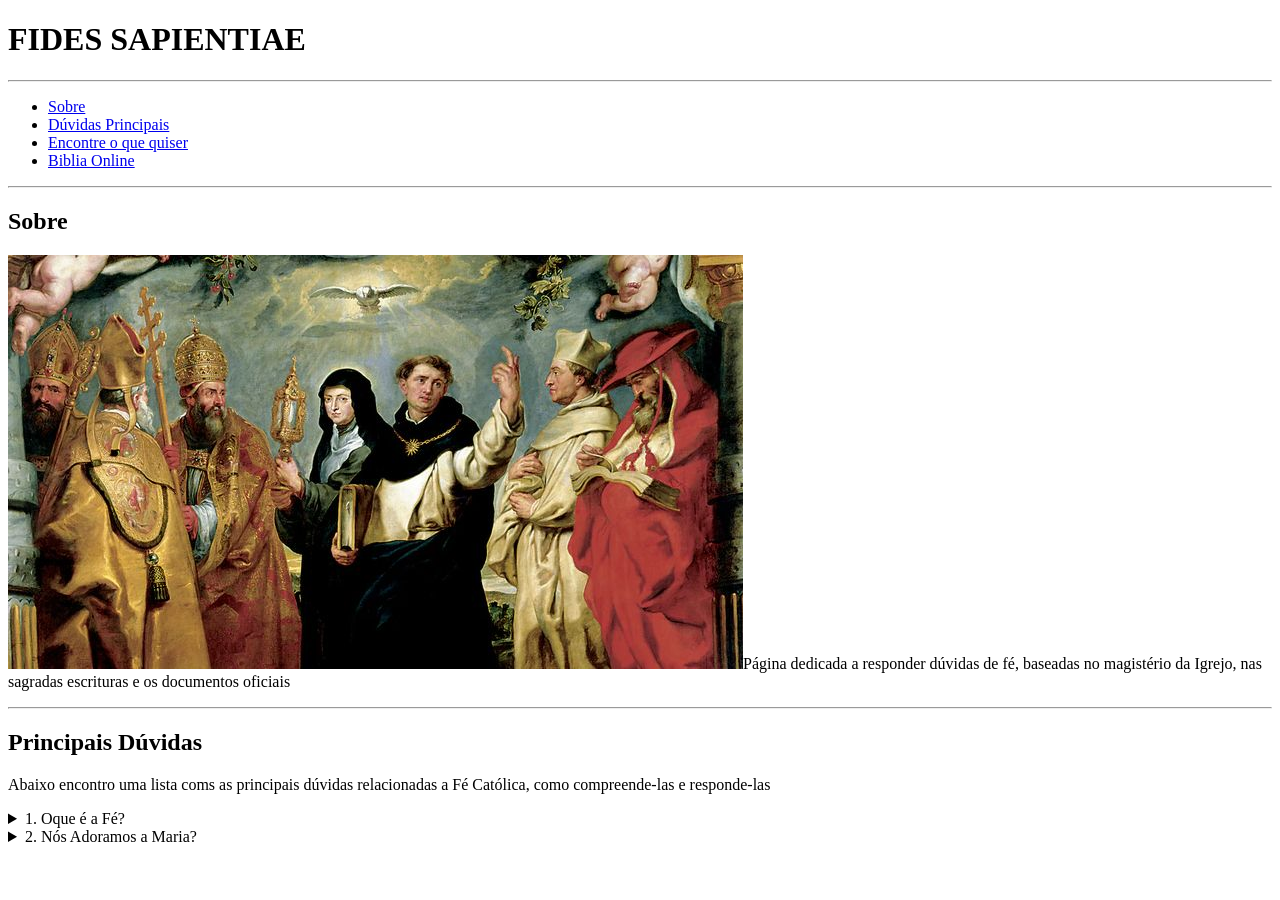
==== index.html @ c598e9e1 "Add files via upload Criação Inicial do site, com 2 tópicos anexados" ====
<!DOCTYPE html>
<html lang="pt-br">
<head>
  <meta charset="UTF-8">
  <meta name="viewport" content="width=device-width, initial-scale=1.0">
  <title>Fides Sapientiae</title>
</head>
<body>
  <h1>FIDES SAPIENTIAE</h1>
  <hr>
  <nav>
    <ul>
      <li><a href="#sobre">Sobre</a></li>
      <li><a href="#Dúvidas Principais">Dúvidas Principais</a></li>
      <li><a href="Encontre o que quiser">Encontre o que quiser</a></li>
      <li><a href="https://www.bibliacatolica.com.br" target="_blank">Biblia Online</a></li>
    </ul>
  </nav>
  <hr>
  <section id="sobre">
    <h2>Sobre</h2>
    <img src="capa.jpg" alt="Imagem dos santos doutores iluminados pelo espirito santo"
    <p>Página dedicada a responder dúvidas de fé, baseadas no magistério da Igrejo, nas sagradas escrituras e os documentos oficiais</p>

  </section>
  <hr>
  <section id="Dúvidas Principais">
<h2>Principais Dúvidas</h2>
<p>Abaixo encontro uma lista coms as principais dúvidas relacionadas a Fé Católica, como compreende-las e responde-las</p>
<details>
  <summary>1. Oque é a Fé?</summary>
  <img src="St Thomas Aquinas holding the Eucharist.jpg" alt="São Thomas de Aquino contemplando Jesus eucarístico" width="400" leght="400">
  <p>A fé é a certeza da existência de Deus e a confiança na sua ação redentora.</p>
</details>
<details>
  <summary>2. Nós Adoramos a Maria?</summary>
<p>uuhdu</p>
</details>



  </section>
  
</body>
</html>
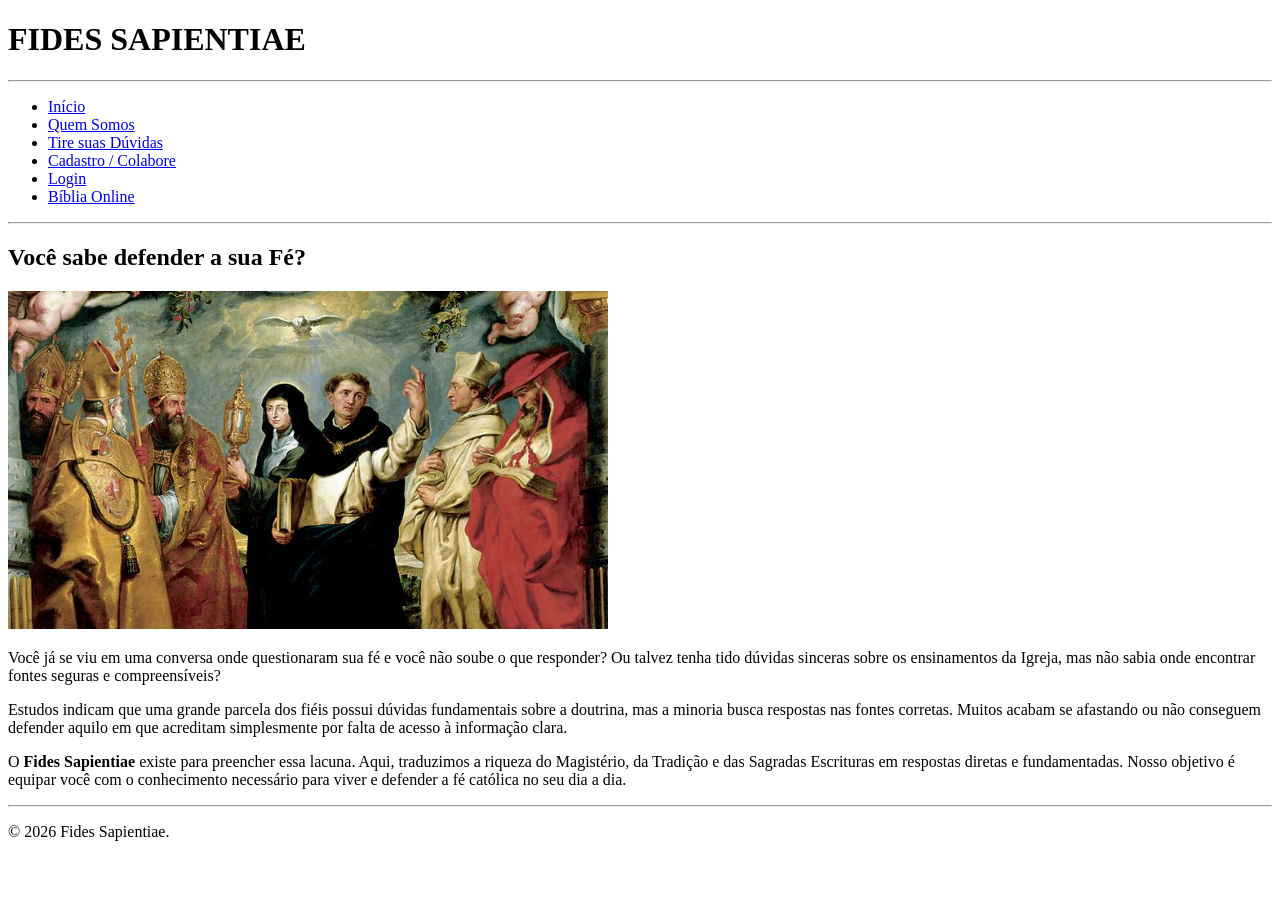
==== commit 3faae9d8: "Add files via upload Ampliação do sistema com forma da login, tela com uma prévia do sistema de busc" ====
--- a/index.html
+++ b/index.html
@@ -1,45 +1,54 @@
 <!DOCTYPE html>
 <html lang="pt-br">
+
 <head>
   <meta charset="UTF-8">
   <meta name="viewport" content="width=device-width, initial-scale=1.0">
-  <title>Fides Sapientiae</title>
+  <link rel="stylesheet" href="estilo.css">
+  <title>Fides Sapientiae - Início</title>
 </head>
+
 <body>
-  <h1>FIDES SAPIENTIAE</h1>
+  <header>
+    <h1>FIDES SAPIENTIAE</h1>
+  </header>
   <hr>
+
   <nav>
     <ul>
-      <li><a href="#sobre">Sobre</a></li>
-      <li><a href="#Dúvidas Principais">Dúvidas Principais</a></li>
-      <li><a href="Encontre o que quiser">Encontre o que quiser</a></li>
-      <li><a href="https://www.bibliacatolica.com.br" target="_blank">Biblia Online</a></li>
+      <li><a href="index.html">Início</a></li>
+      <li><a href="quem-somos.html">Quem Somos</a></li>
+      <li><a href="duvidas.html">Tire suas Dúvidas</a></li>
+      <li><a href="cadastro.html">Cadastro / Colabore</a></li>
+      <li><a href="login.html">Login</a></li>
+      <li><a href="https://www.bibliacatolica.com.br" target="_blank">Bíblia Online</a></li>
     </ul>
   </nav>
   <hr>
-  <section id="sobre">
-    <h2>Sobre</h2>
-    <img src="capa.jpg" alt="Imagem dos santos doutores iluminados pelo espirito santo"
-    <p>Página dedicada a responder dúvidas de fé, baseadas no magistério da Igrejo, nas sagradas escrituras e os documentos oficiais</p>
 
-  </section>
-  <hr>
-  <section id="Dúvidas Principais">
-<h2>Principais Dúvidas</h2>
-<p>Abaixo encontro uma lista coms as principais dúvidas relacionadas a Fé Católica, como compreende-las e responde-las</p>
-<details>
-  <summary>1. Oque é a Fé?</summary>
-  <img src="St Thomas Aquinas holding the Eucharist.jpg" alt="São Thomas de Aquino contemplando Jesus eucarístico" width="400" leght="400">
-  <p>A fé é a certeza da existência de Deus e a confiança na sua ação redentora.</p>
-</details>
-<details>
-  <summary>2. Nós Adoramos a Maria?</summary>
-<p>uuhdu</p>
-</details>
+  <main>
+    <section id="introducao">
+      <h2>Você sabe defender a sua Fé?</h2>
+      <img src="capa.jpg" alt="Imagem dos santos doutores iluminados pelo espirito santo" width="600">
 
+      <p>Você já se viu em uma conversa onde questionaram sua fé e você não soube o que responder? Ou talvez tenha tido
+        dúvidas sinceras sobre os ensinamentos da Igreja, mas não sabia onde encontrar fontes seguras e compreensíveis?
+      </p>
 
+      <p>Estudos indicam que uma grande parcela dos fiéis possui dúvidas fundamentais sobre a doutrina, mas a minoria
+        busca respostas nas fontes corretas. Muitos acabam se afastando ou não conseguem defender aquilo em que
+        acreditam simplesmente por falta de acesso à informação clara.</p>
 
-  </section>
-  
+      <p>O <strong>Fides Sapientiae</strong> existe para preencher essa lacuna. Aqui, traduzimos a riqueza do
+        Magistério, da Tradição e das Sagradas Escrituras em respostas diretas e fundamentadas. Nosso objetivo é equipar
+        você com o conhecimento necessário para viver e defender a fé católica no seu dia a dia.</p>
+    </section>
+  </main>
+
+  <footer>
+    <hr>
+    <p>&copy; 2026 Fides Sapientiae.</p>
+  </footer>
 </body>
+
 </html>
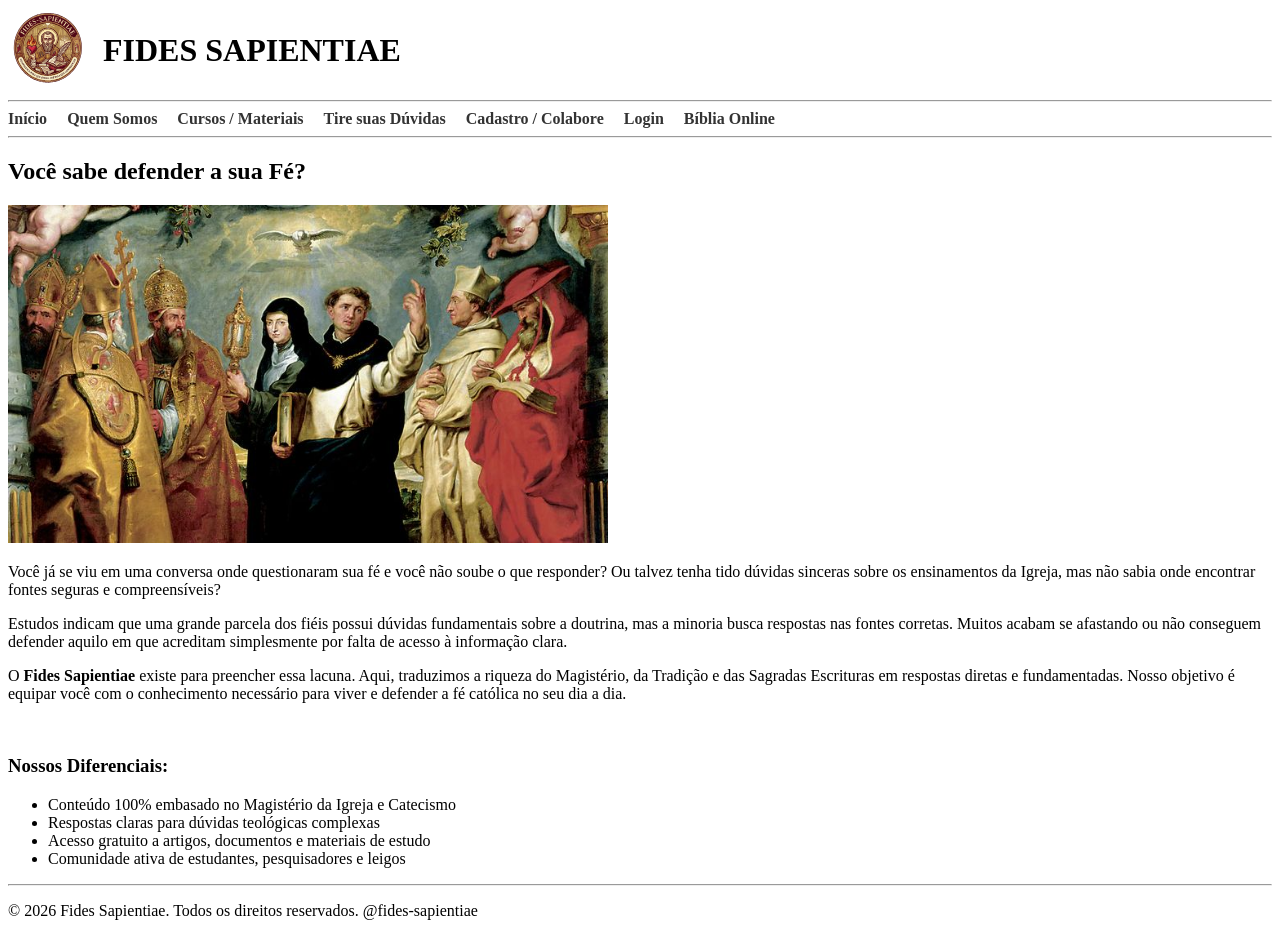
==== commit 7d640d17: "Add files via upload Adição da tela de cursos, imagem da empresa, e refinamento de menu navegação" ====
--- a/index.html
+++ b/index.html
@@ -4,13 +4,20 @@
 <head>
   <meta charset="UTF-8">
   <meta name="viewport" content="width=device-width, initial-scale=1.0">
-  <link rel="stylesheet" href="estilo.css">
+  <!-- 1. Caminho direto para o CSS -->
+  <link rel="stylesheet" href="css/estilo.css">
   <title>Fides Sapientiae - Início</title>
 </head>
 
 <body>
   <header>
-    <h1>FIDES SAPIENTIAE</h1>
+    <div class="logo-container">
+      <a href="index.html">
+        <!-- 2. Caminho direto para a imagem + class="logo" para aplicar o círculo -->
+        <img src="imagens/logo.svg" alt="Logotipo Fides Sapientiae" class="logo">
+      </a>
+      <h1>FIDES SAPIENTIAE</h1>
+    </div>
   </header>
   <hr>
 
@@ -18,6 +25,7 @@
     <ul>
       <li><a href="index.html">Início</a></li>
       <li><a href="quem-somos.html">Quem Somos</a></li>
+      <li><a href="servicos.html">Cursos / Materiais</a></li>
       <li><a href="duvidas.html">Tire suas Dúvidas</a></li>
       <li><a href="cadastro.html">Cadastro / Colabore</a></li>
       <li><a href="login.html">Login</a></li>
@@ -29,7 +37,7 @@
   <main>
     <section id="introducao">
       <h2>Você sabe defender a sua Fé?</h2>
-      <img src="capa.jpg" alt="Imagem dos santos doutores iluminados pelo espirito santo" width="600">
+      <img src="imagens/capa.jpg" alt="Imagem dos santos doutores iluminados pelo espirito santo" width="600">
 
       <p>Você já se viu em uma conversa onde questionaram sua fé e você não soube o que responder? Ou talvez tenha tido
         dúvidas sinceras sobre os ensinamentos da Igreja, mas não sabia onde encontrar fontes seguras e compreensíveis?
@@ -42,12 +50,20 @@
       <p>O <strong>Fides Sapientiae</strong> existe para preencher essa lacuna. Aqui, traduzimos a riqueza do
         Magistério, da Tradição e das Sagradas Escrituras em respostas diretas e fundamentadas. Nosso objetivo é equipar
         você com o conhecimento necessário para viver e defender a fé católica no seu dia a dia.</p>
+  <br>
+        <h3>Nossos Diferenciais:</h3>
+        <ul>
+          <li>Conteúdo 100% embasado no Magistério da Igreja e Catecismo</li>
+          <li>Respostas claras para dúvidas teológicas complexas</li>
+          <li>Acesso gratuito a artigos, documentos e materiais de estudo</li>
+          <li>Comunidade ativa de estudantes, pesquisadores e leigos</li>
+        </ul>
     </section>
   </main>
 
   <footer>
     <hr>
-    <p>&copy; 2026 Fides Sapientiae.</p>
+    <p>&copy; 2026 Fides Sapientiae. Todos os direitos reservados. @fides-sapientiae</p>
   </footer>
 </body>
 
--- a/css/estilo.css
+++ b/css/estilo.css
@@ -0,0 +1,53 @@
+/*========================================= LOGO =========================================*/
+/* Alinha a imagem e o texto lado a lado */
+.logo-container {
+    display: flex;
+    align-items: center;
+    /* Alinha verticalmente ao centro */
+    gap: 15px;
+    /* Espaço entre a imagem e o texto */
+}
+
+/* Deixa a imagem redonda e ajusta o tamanho */
+.logo {
+    width: 80px;
+    /* Ajuste a largura conforme preferir */
+    height: 80px;
+    /* Mantém a proporção quadrada para o círculo perfeito */
+    border-radius: 50%;
+    /* Arredonda as bordas formando um círculo */
+    object-fit: cover;
+    /* Corta o excesso de bordas mantendo a imagem centralizada */
+}
+
+/* Remove margens do h1 para um alinhamento alinhado */
+.logo-container h1 {
+    margin: 0;
+}
+/*==================================================== MENU NAVEGAÇÃO ========================================= */
+/* Remove margens e marcadores da lista do menu */
+nav ul {
+    list-style-type: none;
+    /* Remove as bolinhas pretas da lista */
+    padding: 0;
+    margin: 0;
+    display: flex;
+    /* Coloca os itens lado a lado na horizontal */
+    gap: 20px;
+    /* Espaçamento entre cada item do menu */
+    align-items: center;
+}
+
+/* Estilização básica dos links do menu */
+nav a {
+    text-decoration: none;
+    /* Remove o sublinhado azul padrão */
+    color: #333;
+    /* Cor do texto (ajuste se preferir) */
+    font-weight: bold;
+}
+
+nav a:hover {
+    color: #8b0000;
+    /* Cor ao passar o rato por cima */
+}
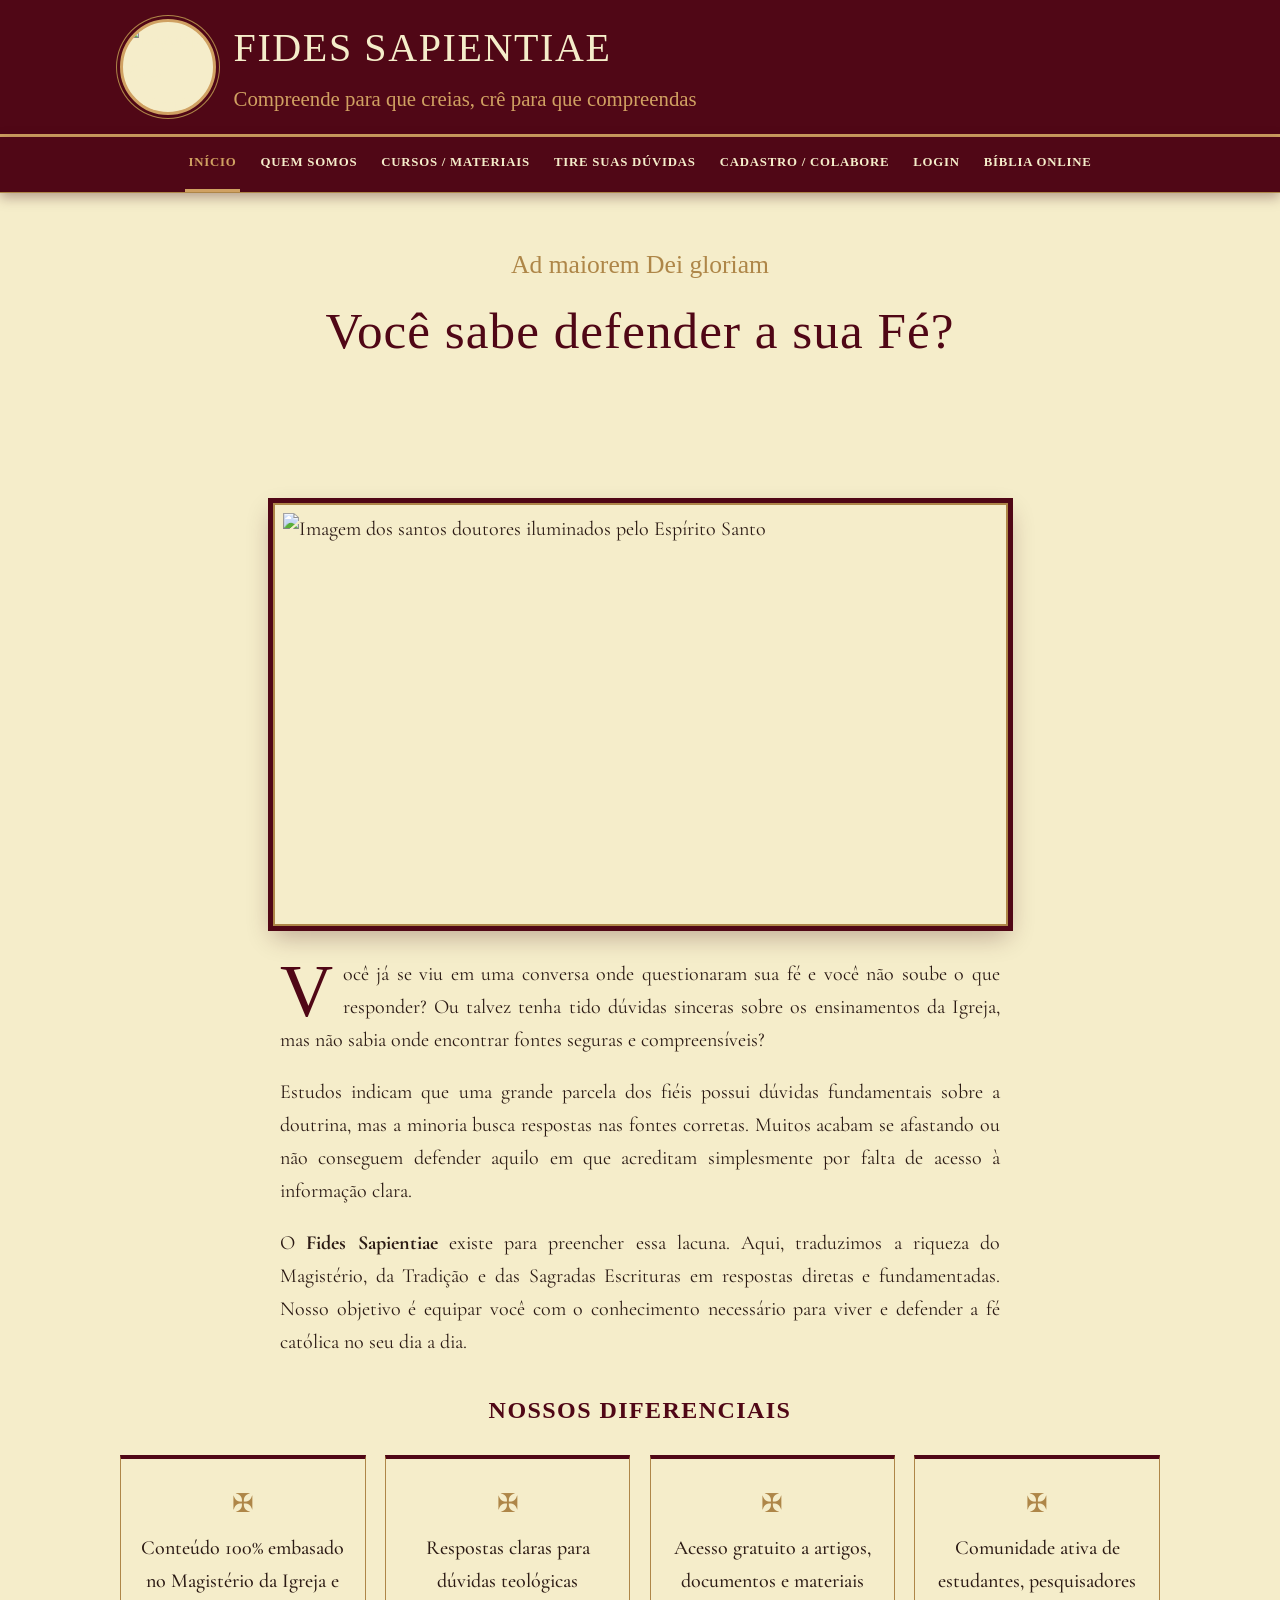
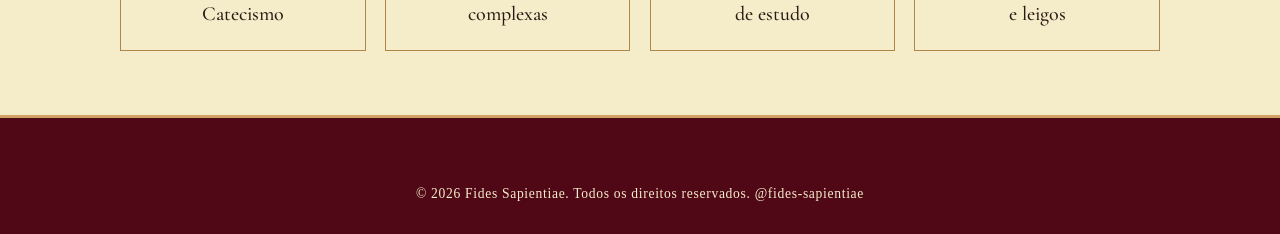
==== commit 52e6a6fc: "Add files via upload" ====
--- a/index.html
+++ b/index.html
@@ -1,70 +1,334 @@
-<!DOCTYPE html>
-<html lang="pt-br">
-
-<head>
-  <meta charset="UTF-8">
-  <meta name="viewport" content="width=device-width, initial-scale=1.0">
-  <!-- 1. Caminho direto para o CSS -->
-  <link rel="stylesheet" href="css/estilo.css">
-  <title>Fides Sapientiae - Início</title>
-</head>
-
-<body>
-  <header>
-    <div class="logo-container">
-      <a href="index.html">
-        <!-- 2. Caminho direto para a imagem + class="logo" para aplicar o círculo -->
-        <img src="imagens/logo.svg" alt="Logotipo Fides Sapientiae" class="logo">
-      </a>
-      <h1>FIDES SAPIENTIAE</h1>
-    </div>
-  </header>
-  <hr>
-
-  <nav>
-    <ul>
-      <li><a href="index.html">Início</a></li>
-      <li><a href="quem-somos.html">Quem Somos</a></li>
-      <li><a href="servicos.html">Cursos / Materiais</a></li>
-      <li><a href="duvidas.html">Tire suas Dúvidas</a></li>
-      <li><a href="cadastro.html">Cadastro / Colabore</a></li>
-      <li><a href="login.html">Login</a></li>
-      <li><a href="https://www.bibliacatolica.com.br" target="_blank">Bíblia Online</a></li>
-    </ul>
-  </nav>
-  <hr>
-
-  <main>
-    <section id="introducao">
-      <h2>Você sabe defender a sua Fé?</h2>
-      <img src="imagens/capa.jpg" alt="Imagem dos santos doutores iluminados pelo espirito santo" width="600">
-
-      <p>Você já se viu em uma conversa onde questionaram sua fé e você não soube o que responder? Ou talvez tenha tido
-        dúvidas sinceras sobre os ensinamentos da Igreja, mas não sabia onde encontrar fontes seguras e compreensíveis?
-      </p>
-
-      <p>Estudos indicam que uma grande parcela dos fiéis possui dúvidas fundamentais sobre a doutrina, mas a minoria
-        busca respostas nas fontes corretas. Muitos acabam se afastando ou não conseguem defender aquilo em que
-        acreditam simplesmente por falta de acesso à informação clara.</p>
-
-      <p>O <strong>Fides Sapientiae</strong> existe para preencher essa lacuna. Aqui, traduzimos a riqueza do
-        Magistério, da Tradição e das Sagradas Escrituras em respostas diretas e fundamentadas. Nosso objetivo é equipar
-        você com o conhecimento necessário para viver e defender a fé católica no seu dia a dia.</p>
-  <br>
-        <h3>Nossos Diferenciais:</h3>
-        <ul>
-          <li>Conteúdo 100% embasado no Magistério da Igreja e Catecismo</li>
-          <li>Respostas claras para dúvidas teológicas complexas</li>
-          <li>Acesso gratuito a artigos, documentos e materiais de estudo</li>
-          <li>Comunidade ativa de estudantes, pesquisadores e leigos</li>
-        </ul>
-    </section>
-  </main>
-
-  <footer>
-    <hr>
-    <p>&copy; 2026 Fides Sapientiae. Todos os direitos reservados. @fides-sapientiae</p>
-  </footer>
-</body>
-
-</html>+<!DOCTYPE html>
+<html lang="pt-BR">
+
+<head>
+  <meta charset="UTF-8">
+  <meta name="viewport" content="width=device-width, initial-scale=1.0">
+  <meta name="description" content="Fides Sapientiae — apologética e respostas a dúvidas de fé, fundamentadas no Magistério, na Tradição e nas Sagradas Escrituras.">
+  <title>Fides Sapientiae</title>
+  <link rel="icon" href="assets/img/logo.svg" type="image/svg+xml">
+
+  <!-- Corpo de texto (Cormorant Garamond) e informações funcionais (Inter) -->
+  <link rel="preconnect" href="https://fonts.googleapis.com">
+  <link rel="preconnect" href="https://fonts.gstatic.com" crossorigin>
+  <link href="https://fonts.googleapis.com/css2?family=Cormorant+Garamond:ital,wght@0,400;0,500;0,600;0,700;1,400;1,500&family=Inter:wght@400;500;600&display=swap" rel="stylesheet">
+
+  <link rel="stylesheet" href="css/estilo.css">
+  <script>document.documentElement.classList.add('js');</script>
+</head>
+
+<body>
+  <a class="pular-conteudo" href="#conteudo">Pular para o conteúdo</a>
+
+  <!-- ===================== CABEÇALHO ===================== -->
+  <header class="cabecalho">
+    <div class="cabecalho__interno">
+      <a class="logo-container" href="#/inicio" aria-label="Fides Sapientiae — página inicial">
+        <img src="assets/img/logo.svg" alt="Logotipo Fides Sapientiae" class="logo">
+        <div>
+          <h1 class="marca">Fides Sapientiae</h1>
+          <p class="lema">Compreende para que creias, crê para que compreendas</p>
+        </div>
+      </a>
+    </div>
+  </header>
+
+  <!-- ===================== NAVEGAÇÃO ===================== -->
+  <nav class="menu" aria-label="Navegação principal">
+    <div class="menu__interno">
+      <button class="menu__toggle" type="button" aria-expanded="false" aria-controls="menu-lista">
+        <span class="menu__toggle-barras" aria-hidden="true"></span> Menu
+      </button>
+      <ul id="menu-lista">
+        <li><a href="#/inicio" data-pagina="inicio">Início</a></li>
+        <li><a href="#/quem-somos" data-pagina="quem-somos">Quem Somos</a></li>
+        <li><a href="#/servicos" data-pagina="servicos">Cursos / Materiais</a></li>
+        <li><a href="#/duvidas" data-pagina="duvidas">Tire suas Dúvidas</a></li>
+        <li><a href="#/cadastro" data-pagina="cadastro">Cadastro / Colabore</a></li>
+        <li><a href="#/login" data-pagina="login">Login</a></li>
+        <li><a href="https://www.bibliacatolica.com.br" target="_blank" rel="noopener">Bíblia Online</a></li>
+      </ul>
+    </div>
+  </nav>
+
+  <main id="conteudo">
+
+    <!-- ===================== INÍCIO ===================== -->
+    <section class="pagina" id="inicio" data-titulo="Início">
+      <div class="hero">
+        <p class="ornamental">Ad maiorem Dei gloriam</p>
+        <h2 class="titulo-principal">Você sabe defender a sua Fé?</h2>
+        <div class="divisor" aria-hidden="true"></div>
+      </div>
+
+      <div class="container">
+        <figure class="moldura-imagem">
+          <img src="assets/img/capa.jpg" alt="Imagem dos santos doutores iluminados pelo Espírito Santo" width="735" height="414">
+        </figure>
+
+        <div class="texto-leitura capitular">
+          <p>Você já se viu em uma conversa onde questionaram sua fé e você não soube o que responder? Ou talvez tenha tido
+            dúvidas sinceras sobre os ensinamentos da Igreja, mas não sabia onde encontrar fontes seguras e compreensíveis?</p>
+
+          <p>Estudos indicam que uma grande parcela dos fiéis possui dúvidas fundamentais sobre a doutrina, mas a minoria
+            busca respostas nas fontes corretas. Muitos acabam se afastando ou não conseguem defender aquilo em que
+            acreditam simplesmente por falta de acesso à informação clara.</p>
+
+          <p>O <strong>Fides Sapientiae</strong> existe para preencher essa lacuna. Aqui, traduzimos a riqueza do
+            Magistério, da Tradição e das Sagradas Escrituras em respostas diretas e fundamentadas. Nosso objetivo é equipar
+            você com o conhecimento necessário para viver e defender a fé católica no seu dia a dia.</p>
+        </div>
+
+        <h3 class="subtitulo centralizado">Nossos Diferenciais</h3>
+        <ul class="diferenciais">
+          <li>Conteúdo 100% embasado no Magistério da Igreja e Catecismo</li>
+          <li>Respostas claras para dúvidas teológicas complexas</li>
+          <li>Acesso gratuito a artigos, documentos e materiais de estudo</li>
+          <li>Comunidade ativa de estudantes, pesquisadores e leigos</li>
+        </ul>
+      </div>
+    </section>
+
+    <!-- ===================== QUEM SOMOS ===================== -->
+    <section class="pagina" id="quem-somos" data-titulo="Quem Somos">
+      <div class="hero hero--compacto">
+        <h2 class="titulo-principal">Sobre o Fides Sapientiae</h2>
+        <div class="divisor" aria-hidden="true"></div>
+      </div>
+      <div class="container">
+        <div class="texto-leitura">
+          <p>Somos uma página dedicada a responder dúvidas de fé, baseadas estritamente no Magistério da Igreja, nas
+            Sagradas Escrituras e nos documentos oficiais papais e conciliares.</p>
+
+          <h3 class="subtitulo">Nossa Missão</h3>
+          <p>Fornecer clareza intelectual e espiritual para que todos os católicos possam compreender as razões da sua
+            esperança e dialogar com o mundo contemporâneo.</p>
+        </div>
+        <figure class="moldura-imagem">
+          <img src="assets/img/empresa.jpeg" alt="Foto da empresa física" width="1376" height="768" loading="lazy">
+        </figure>
+      </div>
+    </section>
+
+    <!-- ===================== CURSOS / MATERIAIS ===================== -->
+    <section class="pagina" id="servicos" data-titulo="Cursos e Materiais">
+      <div class="hero hero--compacto">
+        <h2 class="titulo-principal">Cursos e Materiais</h2>
+        <div class="divisor" aria-hidden="true"></div>
+      </div>
+      <div class="container">
+        <h3 class="subtitulo centralizado">Catálogo de Cursos e Materiais Teológicos</h3>
+        <p class="centralizado">Confira nossa listagem de formações e materiais de estudo disponíveis:</p>
+
+        <div class="tabela-rolagem">
+          <table id="tabela-catalogo">
+            <thead>
+              <tr>
+                <th scope="col">Código</th>
+                <th scope="col">Título / Descrição</th>
+                <th scope="col">Categoria</th>
+                <th scope="col">Investimento</th>
+                <th scope="col">Ação</th>
+              </tr>
+            </thead>
+            <tbody>
+              <tr>
+                <td data-rotulo="Código">CUR-001</td>
+                <td data-rotulo="Título">Introdução às Sagradas Escrituras</td>
+                <td data-rotulo="Categoria">Bíblia</td>
+                <td data-rotulo="Investimento">Gratuito</td>
+                <td data-rotulo="Ação"><button type="button" class="btn btn--secundario">Saiba Mais</button></td>
+              </tr>
+              <tr>
+                <td data-rotulo="Código">CUR-002</td>
+                <td data-rotulo="Título">Patrística: Os Pais da Igreja</td>
+                <td data-rotulo="Categoria">História / Teologia</td>
+                <td data-rotulo="Investimento">Gratuito</td>
+                <td data-rotulo="Ação"><button type="button" class="btn btn--secundario">Saiba Mais</button></td>
+              </tr>
+              <tr>
+                <td data-rotulo="Código">MAT-003</td>
+                <td data-rotulo="Título">Compêndio de Apologética Católica</td>
+                <td data-rotulo="Categoria">E-book PDF</td>
+                <td data-rotulo="Investimento">R$ 19,90</td>
+                <td data-rotulo="Ação"><button type="button" class="btn">Adquirir</button></td>
+              </tr>
+              <tr>
+                <td data-rotulo="Código">CUR-004</td>
+                <td data-rotulo="Título">Teologia Moral e Catecismo</td>
+                <td data-rotulo="Categoria">Doutrina</td>
+                <td data-rotulo="Investimento">Gratuito</td>
+                <td data-rotulo="Ação"><button type="button" class="btn btn--secundario">Saiba Mais</button></td>
+              </tr>
+            </tbody>
+            <tfoot>
+              <tr>
+                <td colspan="5">Total de 4 itens disponíveis no catálogo.</td>
+              </tr>
+            </tfoot>
+          </table>
+        </div>
+      </div>
+    </section>
+
+    <!-- ===================== DÚVIDAS ===================== -->
+    <section class="pagina" id="duvidas" data-titulo="Tire suas Dúvidas">
+      <div class="hero hero--compacto">
+        <h2 class="titulo-principal">Qual é a sua dúvida?</h2>
+        <div class="divisor" aria-hidden="true"></div>
+      </div>
+      <div class="container">
+
+        <form class="busca" id="form-busca" action="php/backend.php" method="get" role="search" data-api="busca">
+          <label for="busca">Pesquisar dúvida ou documento:</label>
+          <div class="busca__campo">
+            <input type="search" id="busca" name="busca" placeholder="Ex: Eucaristia, Santos..." autocomplete="off">
+            <button type="submit" class="btn">Pesquisar</button>
+          </div>
+          <p class="busca__status" id="busca-status" role="status" aria-live="polite"></p>
+        </form>
+
+        <div class="divisor" aria-hidden="true"></div>
+
+        <h3 class="subtitulo centralizado">Principais Dúvidas</h3>
+        <p class="centralizado">Abaixo encontre uma lista com as principais dúvidas relacionadas à Fé Católica, como
+          compreendê-las e respondê-las.</p>
+
+        <div class="duvidas-lista" id="duvidas-lista">
+          <details>
+            <summary>1. O que é a Fé?</summary>
+            <div class="duvida__corpo">
+              <figure class="moldura-imagem moldura-imagem--pequena">
+                <img src="assets/img/santo-tomas.jpg" alt="São Thomas de Aquino contemplando Jesus eucarístico" width="735" height="552" loading="lazy">
+              </figure>
+              <p>A fé é a certeza da existência de Deus e a confiança na sua ação redentora.</p>
+              <p class="referencia"><em>Documento de Referência:</em> Catecismo da Igreja Católica (CIC 153-155).</p>
+            </div>
+          </details>
+
+          <details>
+            <summary>2. Nós Adoramos a Maria?</summary>
+            <div class="duvida__corpo">
+              <p>Não. A Igreja Católica ensina o culto de <strong>Hiperdulia</strong> (especial veneração) à Virgem
+                Maria por ser a Mãe de Deus, mas a <strong>Latria</strong> (Adoração) é prestada única e
+                exclusivamente a Deus (Pai, Filho e Espírito Santo).</p>
+              <p class="referencia"><em>Documento de Referência:</em> Constituição Dogmática Lumen Gentium (LG 66).</p>
+            </div>
+          </details>
+        </div>
+        <p class="aviso-vazio" id="duvidas-vazio" hidden>Nenhuma dúvida encontrada para esta pesquisa.</p>
+      </div>
+    </section>
+
+    <!-- ===================== LOGIN ===================== -->
+    <section class="pagina" id="login" data-titulo="Login">
+      <div class="hero hero--compacto">
+        <h2 class="titulo-principal">Área Restrita</h2>
+        <div class="divisor" aria-hidden="true"></div>
+      </div>
+      <div class="container container--estreito">
+        <form class="cartao formulario" action="php/backend.php" method="post" data-api="login">
+          <h3 class="subtitulo">Login do Usuário</h3>
+
+          <p>
+            <label for="usuario">E-mail ou Usuário:</label>
+            <input type="text" id="usuario" name="usuario" autocomplete="username" required>
+          </p>
+          <p>
+            <label for="senha">Senha:</label>
+            <input type="password" id="senha" name="senha" autocomplete="current-password" required>
+          </p>
+          <p><button type="submit" class="btn">Entrar</button></p>
+          <p class="form-status" role="status" aria-live="polite"></p>
+
+          <p class="nota">Ainda não tem uma conta? <a href="#/cadastro">Cadastre-se aqui</a>.</p>
+        </form>
+      </div>
+    </section>
+
+    <!-- ===================== CADASTRO ===================== -->
+    <section class="pagina" id="cadastro" data-titulo="Cadastro / Colabore">
+      <div class="hero hero--compacto">
+        <h2 class="titulo-principal">Cadastro e Colaboração</h2>
+        <div class="divisor" aria-hidden="true"></div>
+      </div>
+      <div class="container container--estreito">
+        <form class="cartao formulario" action="php/backend.php" method="post" enctype="multipart/form-data" data-api="cadastro">
+          <h3 class="subtitulo">Formulário de Cadastro e Dúvidas Teológicas</h3>
+
+          <p>
+            <label for="nome">Nome Completo:</label>
+            <input type="text" id="nome" name="nome" minlength="3" maxlength="70" required>
+          </p>
+          <p>
+            <label for="email">E-mail:</label>
+            <input type="email" id="email" name="email" required>
+          </p>
+          <p>
+            <label for="telefone">Celular / Telefone:</label>
+            <input type="tel" id="telefone" name="telefone" pattern="[0-9]{2}[0-9]{5}[0-9]{4}"
+              title="Digite no formato: 11999998888 (com DDD, apenas números)" required>
+          </p>
+
+          <fieldset>
+            <legend>Perfil de Acesso (Seleção Única)</legend>
+            <label class="opcao"><input type="radio" name="perfil" value="estudante" checked> Estudante de Teologia</label>
+            <label class="opcao"><input type="radio" name="perfil" value="pesquisador"> Pesquisador / Clero</label>
+            <label class="opcao"><input type="radio" name="perfil" value="leigo"> Leigo Interessado</label>
+          </fieldset>
+
+          <fieldset>
+            <legend>Interesses Teológicos (Seleção Múltipla)</legend>
+            <label class="opcao"><input type="checkbox" name="interesses[]" value="biblia"> Sagradas Escrituras</label>
+            <label class="opcao"><input type="checkbox" name="interesses[]" value="patristica"> Patrística</label>
+          </fieldset>
+
+          <p>
+            <label for="comprovante">Enviar Documento / Comprovante (PDF, PNG, JPG):</label>
+            <input type="file" id="comprovante" name="comprovante" accept=".pdf, .png, .jpeg, .jpg">
+          </p>
+
+          <fieldset>
+            <legend>Termos e condições</legend>
+            <label class="opcao"><input type="checkbox" id="termos" name="termos" required> Aceito os termos e condições do site</label>
+          </fieldset>
+
+          <p>
+            <label for="estado">Estado (UF):</label>
+            <select id="estado" name="estado" required>
+              <option value="">Selecione...</option>
+              <option value="SP">São Paulo</option>
+              <option value="RJ">Rio de Janeiro</option>
+              <option value="MG">Minas Gerais</option>
+              <option value="PR">Paraná</option>
+            </select>
+          </p>
+          <p>
+            <label for="mensagem">Dúvida Teológica ou Comentários:</label>
+            <textarea id="mensagem" name="mensagem" rows="5"></textarea>
+          </p>
+
+          <p class="acoes">
+            <button type="submit" class="btn">Enviar Cadastro</button>
+            <button type="reset" class="btn btn--secundario">Limpar Formulário</button>
+          </p>
+          <p class="form-status" role="status" aria-live="polite"></p>
+        </form>
+      </div>
+    </section>
+
+  </main>
+
+  <!-- ===================== RODAPÉ ===================== -->
+  <footer class="rodape">
+    <div class="divisor divisor--claro" aria-hidden="true"></div>
+    <p>&copy; 2026 Fides Sapientiae. Todos os direitos reservados. @fides-sapientiae</p>
+  </footer>
+
+  <!-- Voltar ao topo -->
+  <button id="voltar-topo" type="button" aria-label="Voltar ao topo"><span aria-hidden="true"></span></button>
+
+  <script src="js/script.js"></script>
+</body>
+
+</html>
--- a/css/estilo.css
+++ b/css/estilo.css
@@ -1,53 +1,367 @@
-/*========================================= LOGO =========================================*/
-/* Alinha a imagem e o texto lado a lado */
-.logo-container {
-    display: flex;
-    align-items: center;
-    /* Alinha verticalmente ao centro */
-    gap: 15px;
-    /* Espaço entre a imagem e o texto */
-}
-
-/* Deixa a imagem redonda e ajusta o tamanho */
-.logo {
-    width: 80px;
-    /* Ajuste a largura conforme preferir */
-    height: 80px;
-    /* Mantém a proporção quadrada para o círculo perfeito */
-    border-radius: 50%;
-    /* Arredonda as bordas formando um círculo */
-    object-fit: cover;
-    /* Corta o excesso de bordas mantendo a imagem centralizada */
-}
-
-/* Remove margens do h1 para um alinhamento alinhado */
-.logo-container h1 {
-    margin: 0;
-}
-/*==================================================== MENU NAVEGAÇÃO ========================================= */
-/* Remove margens e marcadores da lista do menu */
-nav ul {
-    list-style-type: none;
-    /* Remove as bolinhas pretas da lista */
-    padding: 0;
-    margin: 0;
-    display: flex;
-    /* Coloca os itens lado a lado na horizontal */
-    gap: 20px;
-    /* Espaçamento entre cada item do menu */
-    align-items: center;
-}
-
-/* Estilização básica dos links do menu */
-nav a {
-    text-decoration: none;
-    /* Remove o sublinhado azul padrão */
-    color: #333;
-    /* Cor do texto (ajuste se preferir) */
-    font-weight: bold;
-}
-
-nav a:hover {
-    color: #8b0000;
-    /* Cor ao passar o rato por cima */
-}+/* ==========================================================================
+   FIDES SAPIENTIAE — Design System
+   Vinho profundo · Dourado clássico · Marfim pergaminho · Ouro envelhecido
+   Ruritania (títulos) · Cinzel (seções) · UnifrakturCook (ornamental)
+   Cormorant Garamond (corpo) · Inter (funcional)
+   ========================================================================== */
+
+/* ---------- FONTES ---------- */
+@font-face { font-family: "Ruritania"; src: url("../assets/fonts/Ruritania.ttf") format("truetype"); font-display: swap; }
+@font-face { font-family: "Cinzel"; src: url("../assets/fonts/Cinzel-Regular.otf") format("opentype"); font-weight: 400; font-display: swap; }
+@font-face { font-family: "Cinzel"; src: url("../assets/fonts/Cinzel-Bold.otf") format("opentype"); font-weight: 700; font-display: swap; }
+@font-face { font-family: "UnifrakturCook"; src: url("../assets/fonts/UnifrakturCook-Bold.ttf") format("truetype"); font-weight: 700; font-display: swap; }
+
+/* ---------- VARIÁVEIS ---------- */
+:root {
+  --vinho: #500716;
+  --vinho-escuro: #3a0510;
+  --dourado: #D0A162;
+  --marfim: #F5EDCA;
+  --ouro-velho: #AE8648;
+  --texto: #2b1a14;
+
+  --fonte-titulo: "Ruritania", "Cinzel", serif;
+  --fonte-secao: "Cinzel", "Times New Roman", serif;
+  --fonte-ornamental: "UnifrakturCook", "Cinzel", serif;
+  --fonte-corpo: "Cormorant Garamond", Georgia, serif;
+  --fonte-ui: "Inter", system-ui, sans-serif;
+
+  --largura: 1080px;
+  --raio: 4px;
+}
+
+/* ---------- BASE ---------- */
+*, *::before, *::after { box-sizing: border-box; }
+html { scroll-behavior: smooth; }
+body {
+  margin: 0;
+  background: var(--marfim) url("../assets/fundos/papel-claro-tile-1024.webp") repeat;
+  background-size: 1024px;
+  background-blend-mode: multiply;
+  color: var(--texto);
+  font-family: var(--fonte-corpo);
+  font-size: 1.25rem;
+  line-height: 1.65;
+  min-height: 100vh;
+  display: flex;
+  flex-direction: column;
+}
+main { flex: 1; }
+img { max-width: 100%; height: auto; display: block; }
+a { color: var(--vinho); text-underline-offset: 3px; }
+a:hover { color: var(--ouro-velho); }
+:focus-visible { outline: 3px solid var(--dourado); outline-offset: 2px; }
+::selection { background: var(--vinho); color: var(--marfim); }
+
+.pular-conteudo {
+  position: absolute; left: -999px; top: 0; z-index: 100;
+  background: var(--marfim); color: var(--vinho); padding: .6rem 1rem; font-family: var(--fonte-ui);
+}
+.pular-conteudo:focus { left: 8px; top: 8px; }
+
+/* ---------- TIPOGRAFIA ---------- */
+h1, h2, h3 { margin: 0; font-weight: 400; }
+.titulo-principal {
+  font-family: var(--fonte-titulo);
+  color: var(--vinho);
+  font-size: clamp(1.9rem, 5vw, 3.2rem);
+  line-height: 1.5;
+  letter-spacing: .02em;
+}
+.subtitulo {
+  font-family: var(--fonte-secao);
+  font-weight: 700;
+  color: var(--vinho);
+  font-size: clamp(1.15rem, 2.4vw, 1.5rem);
+  letter-spacing: .06em;
+  text-transform: uppercase;
+  margin: 2rem 0 .8rem;
+}
+.ornamental {
+  font-family: var(--fonte-ornamental);
+  color: var(--ouro-velho);
+  font-size: 1.6rem;
+  margin: 0 0 .4rem;
+}
+.centralizado { text-align: center; }
+.nota { font-family: var(--fonte-ui); font-size: .9rem; }
+
+/* ---------- CABEÇALHO ---------- */
+.cabecalho {
+  background: var(--vinho) url("../assets/fundos/damasco-carmesim-tile-1024.webp") repeat;
+  background-size: 620px;
+  background-blend-mode: multiply;
+  border-bottom: 3px solid var(--dourado);
+  color: var(--marfim);
+}
+.cabecalho__interno { max-width: var(--largura); margin: 0 auto; padding: 1.1rem 1.25rem; }
+
+.logo-container { display: flex; align-items: center; gap: 1.1rem; text-decoration: none; color: inherit; }
+.logo {
+  width: 96px; height: 96px; flex: none;
+  border-radius: 50%;
+  object-fit: cover;
+  border: 3px solid var(--dourado);
+  background: var(--marfim);
+  box-shadow: 0 0 0 3px var(--vinho), 0 0 0 4px var(--ouro-velho);
+}
+.marca {
+  font-family: var(--fonte-titulo);
+  font-size: clamp(1.5rem, 4.4vw, 2.5rem);
+  color: var(--marfim);
+  letter-spacing: .04em;
+  line-height: 1.5;
+  text-transform: uppercase;
+}
+.lema {
+  margin: .3rem 0 0;
+  font-family: var(--fonte-ornamental);
+  color: var(--dourado);
+  font-size: clamp(.95rem, 2.2vw, 1.3rem);
+}
+
+/* ---------- MENU ---------- */
+.menu {
+  background: var(--vinho);
+  border-bottom: 1px solid var(--ouro-velho);
+  position: sticky; top: 0; z-index: 50;
+  box-shadow: 0 4px 12px rgba(58, 5, 16, .35);
+}
+.menu__interno { max-width: 1280px; margin: 0 auto; padding: 0 1.25rem; }
+.menu ul {
+  list-style: none; margin: 0; padding: 0;
+  display: flex; flex-wrap: wrap; justify-content: center; align-items: center; gap: .25rem 1.1rem;
+}
+.menu a {
+  display: block;
+  padding: .95rem .2rem;
+  font-family: var(--fonte-secao);
+  font-weight: 700;
+  font-size: .8rem;
+  letter-spacing: .06em;
+  text-transform: uppercase;
+  text-decoration: none;
+  color: var(--marfim);
+  border-bottom: 3px solid transparent;
+  transition: color .2s, border-color .2s;
+}
+.menu a:hover { color: var(--dourado); }
+.menu a.ativo { color: var(--dourado); border-bottom-color: var(--dourado); }
+
+.menu__toggle {
+  display: none;
+  width: 100%; padding: .85rem 0;
+  background: none; border: 0; cursor: pointer;
+  font-family: var(--fonte-secao); font-weight: 700; letter-spacing: .1em; text-transform: uppercase;
+  color: var(--marfim); font-size: 1rem; text-align: left;
+}
+.menu__toggle-barras {
+  display: inline-block; width: 22px; height: 2px; background: var(--dourado);
+  vertical-align: middle; margin-right: .6rem; position: relative;
+}
+.menu__toggle-barras::before, .menu__toggle-barras::after {
+  content: ""; position: absolute; left: 0; width: 100%; height: 2px; background: var(--dourado);
+}
+.menu__toggle-barras::before { top: -7px; }
+.menu__toggle-barras::after { top: 7px; }
+
+/* ---------- PÁGINAS (conteúdo unificado) ---------- */
+.js .pagina { display: none; }
+.js .pagina.ativa { display: block; animation: surgir .45s ease both; }
+@keyframes surgir { from { opacity: 0; transform: translateY(8px); } to { opacity: 1; transform: none; } }
+
+.hero { text-align: center; padding: 3.2rem 1.25rem 1rem; }
+.hero--compacto { padding-top: 2.4rem; }
+.container { max-width: var(--largura); margin: 0 auto; padding: 1rem 1.25rem 4rem; }
+.container--estreito { max-width: 720px; }
+.texto-leitura { max-width: 720px; margin: 1.5rem auto; }
+.texto-leitura p { margin: 0 0 1.2rem; text-align: justify; hyphens: auto; }
+.capitular > p:first-child::first-letter {
+  font-family: var(--fonte-ornamental);
+  float: left; font-size: 4.6rem; line-height: .8;
+  padding: .25rem .6rem 0 0; color: var(--vinho);
+}
+
+/* ---------- DIVISOR ORNAMENTAL ---------- */
+.divisor {
+  height: 22px; max-width: 520px; margin: 1.5rem auto;
+  background: url("../assets/svg/divisor-losango.svg") center / 100% 100% no-repeat;
+  /* SVG usa var(--ornament), mas como imagem exibe o ouro padrão; tom ajustado por filtro */
+  filter: sepia(.5) saturate(.9) brightness(.82);
+}
+.divisor--claro { filter: none; opacity: .9; }
+
+/* ---------- MOLDURA DE IMAGEM ---------- */
+.moldura-imagem {
+  margin: 2rem auto; max-width: 735px;
+  border: 2px solid var(--ouro-velho);
+  padding: 8px;
+  background: var(--marfim);
+  box-shadow: 0 0 0 5px var(--vinho), 0 10px 24px rgba(58, 5, 16, .3);
+}
+.moldura-imagem img { width: 100%; }
+.moldura-imagem--pequena { max-width: 420px; margin: 1.2rem auto; box-shadow: 0 0 0 4px var(--vinho); }
+
+/* ---------- DIFERENCIAIS ---------- */
+.diferenciais {
+  list-style: none; margin: 1.5rem 0 0; padding: 0;
+  display: grid; grid-template-columns: repeat(auto-fit, minmax(230px, 1fr)); gap: 1.2rem;
+}
+.diferenciais li {
+  position: relative;
+  background: rgba(245, 237, 202, .7);
+  border: 1px solid var(--ouro-velho);
+  border-top: 4px solid var(--vinho);
+  padding: 1.5rem 1.2rem 1.2rem;
+  text-align: center;
+  font-weight: 500;
+}
+.diferenciais li::before {
+  content: "✠"; display: block; color: var(--ouro-velho); font-size: 1.6rem; margin-bottom: .4rem;
+}
+
+/* ---------- BOTÕES ---------- */
+.btn {
+  display: inline-block; cursor: pointer;
+  background: var(--vinho); color: var(--marfim);
+  border: 2px solid var(--vinho);
+  border-radius: var(--raio);
+  padding: .7rem 1.5rem;
+  font-family: var(--fonte-secao); font-weight: 700; font-size: .9rem;
+  letter-spacing: .08em; text-transform: uppercase; text-decoration: none;
+  transition: background .2s, color .2s, border-color .2s;
+}
+.btn:hover { background: var(--vinho-escuro); border-color: var(--dourado); color: var(--dourado); }
+.btn--secundario { background: var(--dourado); color: var(--vinho); border-color: var(--ouro-velho); }
+.btn--secundario:hover { background: var(--vinho); color: var(--marfim); border-color: var(--vinho); }
+.btn:disabled { opacity: .6; cursor: wait; }
+
+/* ---------- TABELA ---------- */
+.tabela-rolagem { margin-top: 2rem; overflow-x: auto; border: 1px solid var(--ouro-velho); background: rgba(245, 237, 202, .85); }
+table { width: 100%; border-collapse: collapse; font-size: 1.1rem; }
+thead th {
+  background: var(--vinho); color: var(--marfim);
+  font-family: var(--fonte-secao); font-weight: 700; letter-spacing: .08em; text-transform: uppercase;
+  font-size: .85rem; text-align: left; padding: 1rem;
+  border-bottom: 3px solid var(--dourado);
+}
+tbody td { padding: .9rem 1rem; border-bottom: 1px solid var(--ouro-velho); }
+tbody tr:nth-child(even) { background: rgba(208, 161, 98, .12); }
+tbody tr:hover { background: rgba(208, 161, 98, .25); }
+tbody td:first-child { font-family: var(--fonte-ui); font-size: .9rem; font-weight: 600; color: var(--vinho); white-space: nowrap; }
+tfoot td { padding: .9rem 1rem; font-style: italic; text-align: center; color: var(--vinho); }
+
+/* ---------- BUSCA E DÚVIDAS ---------- */
+.busca { max-width: 640px; margin: 1rem auto; }
+.busca label { display: block; font-family: var(--fonte-secao); font-weight: 700; color: var(--vinho); margin-bottom: .5rem; font-size: .95rem; letter-spacing: .05em; }
+.busca__campo { display: flex; gap: .6rem; }
+.busca__status { min-height: 1.5em; margin: .6rem 0 0; font-family: var(--fonte-ui); font-size: .9rem; text-align: center; }
+
+input[type="text"], input[type="email"], input[type="password"], input[type="tel"], input[type="search"],
+input[type="file"], select, textarea {
+  width: 100%;
+  background: #fffaf0;
+  border: 1.5px solid var(--ouro-velho);
+  border-radius: var(--raio);
+  padding: .7rem .9rem;
+  font-family: var(--fonte-ui); font-size: 1rem; color: var(--texto);
+}
+input:focus, select:focus, textarea:focus { outline: none; border-color: var(--vinho); box-shadow: 0 0 0 3px rgba(208, 161, 98, .55); }
+
+.duvidas-lista { margin-top: 1.5rem; display: grid; gap: 1rem; }
+details {
+  background: rgba(245, 237, 202, .85);
+  border: 1px solid var(--ouro-velho);
+  border-left: 5px solid var(--vinho);
+}
+summary {
+  cursor: pointer; list-style: none;
+  padding: 1.1rem 3rem 1.1rem 1.3rem;
+  font-family: var(--fonte-secao); font-weight: 700; color: var(--vinho);
+  font-size: 1.1rem; letter-spacing: .03em; position: relative;
+}
+summary::-webkit-details-marker { display: none; }
+summary::after {
+  content: "✠"; position: absolute; right: 1.2rem; top: 50%; transform: translateY(-50%);
+  color: var(--ouro-velho); transition: transform .3s;
+}
+details[open] summary::after { transform: translateY(-50%) rotate(135deg); }
+details[open] summary { border-bottom: 1px solid var(--ouro-velho); }
+.duvida__corpo { padding: 1rem 1.3rem 1.3rem; }
+.referencia { font-size: 1.05rem; color: var(--vinho); border-top: 1px dashed var(--ouro-velho); padding-top: .8rem; }
+.aviso-vazio { text-align: center; font-style: italic; margin-top: 1.5rem; }
+.destaque-busca { background: var(--dourado); color: var(--vinho-escuro); padding: 0 2px; }
+
+/* ---------- FORMULÁRIOS ---------- */
+.cartao {
+  background: rgba(245, 237, 202, .92);
+  border: 1px solid var(--ouro-velho);
+  box-shadow: 0 0 0 4px var(--marfim), 0 0 0 5px var(--ouro-velho), 0 12px 28px rgba(58, 5, 16, .2);
+  padding: 2rem clamp(1.2rem, 4vw, 2.5rem) 2.2rem;
+  margin-top: 1.2rem;
+}
+.cartao .subtitulo { margin-top: 0; text-align: center; }
+.formulario p { margin: 0 0 1.2rem; }
+.formulario label { font-family: var(--fonte-secao); font-weight: 700; font-size: .9rem; letter-spacing: .04em; color: var(--vinho); display: block; margin-bottom: .35rem; }
+fieldset { border: 1px solid var(--ouro-velho); padding: .8rem 1.1rem 1rem; margin: 0 0 1.2rem; }
+legend { font-family: var(--fonte-secao); font-weight: 700; color: var(--vinho); font-size: .9rem; letter-spacing: .05em; padding: 0 .5rem; }
+.formulario label.opcao { display: flex; align-items: center; gap: .6rem; font-family: var(--fonte-corpo); font-weight: 500; font-size: 1.15rem; letter-spacing: 0; margin: .3rem 0; color: var(--texto); cursor: pointer; }
+.opcao input { width: 1.15rem; height: 1.15rem; accent-color: var(--vinho); flex: none; }
+.acoes { display: flex; flex-wrap: wrap; gap: .8rem; }
+.form-status { min-height: 1.4em; font-family: var(--fonte-ui); font-size: .92rem; margin-bottom: 0 !important; }
+.form-status.ok { color: #1f5a2b; }
+.form-status.erro { color: #8a1020; }
+
+/* ---------- RODAPÉ ---------- */
+.rodape {
+  background: var(--vinho); color: var(--marfim);
+  border-top: 3px solid var(--dourado);
+  text-align: center; padding: 1.2rem 1.25rem 1.8rem;
+  font-family: var(--fonte-secao); font-size: .85rem; letter-spacing: .05em;
+}
+.rodape p { margin: 0; }
+.rodape .divisor { margin-top: 0; }
+
+/* ---------- VOLTAR AO TOPO ---------- */
+#voltar-topo {
+  position: fixed; right: 24px; bottom: 24px; z-index: 60;
+  width: 50px; height: 50px; border-radius: var(--raio);
+  background: var(--vinho); border: 2px solid var(--dourado); cursor: pointer;
+  opacity: 0; visibility: hidden;
+  transition: opacity .4s, visibility .4s, background .3s;
+}
+#voltar-topo.show { opacity: 1; visibility: visible; }
+#voltar-topo:hover { background: var(--vinho-escuro); }
+#voltar-topo span {
+  display: block; width: 14px; height: 14px; margin: 18px auto 0;
+  border-left: 3px solid var(--dourado); border-top: 3px solid var(--dourado);
+  transform: rotate(45deg);
+}
+
+/* ---------- RESPONSIVO ---------- */
+@media (max-width: 820px) {
+  .menu__toggle { display: block; }
+  .js .menu ul { display: none; flex-direction: column; align-items: stretch; padding-bottom: .6rem; }
+  .js .menu.aberto ul { display: flex; }
+  .menu a { padding: .75rem 0; border-bottom: 1px solid rgba(208, 161, 98, .25); }
+  .menu a.ativo { border-bottom-color: var(--dourado); }
+}
+@media (max-width: 640px) {
+  body { font-size: 1.15rem; }
+  .logo { width: 68px; height: 68px; }
+  .busca__campo { flex-direction: column; }
+  .texto-leitura p { text-align: left; }
+
+  /* tabela vira lista de cartões */
+  .tabela-rolagem { border: 0; background: none; }
+  table, thead, tbody, tfoot, tr, td { display: block; }
+  thead { position: absolute; left: -9999px; }
+  tbody tr { background: rgba(245, 237, 202, .9); border: 1px solid var(--ouro-velho); border-left: 5px solid var(--vinho); margin-bottom: 1rem; }
+  tbody td { display: flex; justify-content: space-between; gap: 1rem; border-bottom: 1px dashed var(--ouro-velho); }
+  tbody td::before { content: attr(data-rotulo); font-family: var(--fonte-secao); font-weight: 700; font-size: .75rem; letter-spacing: .06em; text-transform: uppercase; color: var(--vinho); }
+}
+
+@media (prefers-reduced-motion: reduce) {
+  html { scroll-behavior: auto; }
+  *, *::before, *::after { animation: none !important; transition: none !important; }
+}
